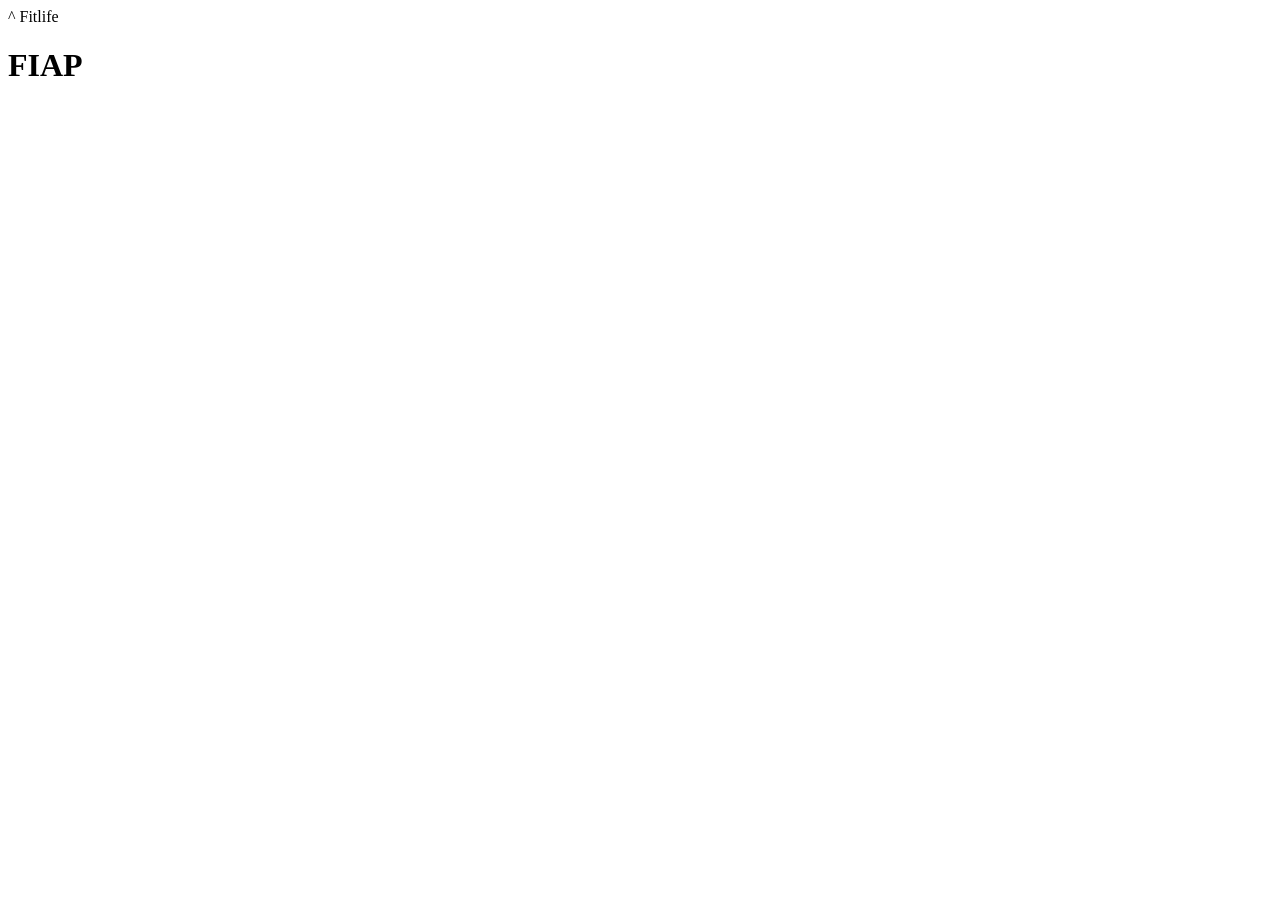
==== index.html @ 2eba8668 "primeiro commit" ====
<!DOCTYPE html>

<html lang="pt-BR"> 
    <head>
        <meta   charset="UTF-8" >^
        <meta name="viewport" content="width=device-width, initial-scale=1.0"

        <title> Fitlife </title>

    </head>
    <body>

        <h1> FIAP </h1>
    </body>



</html>
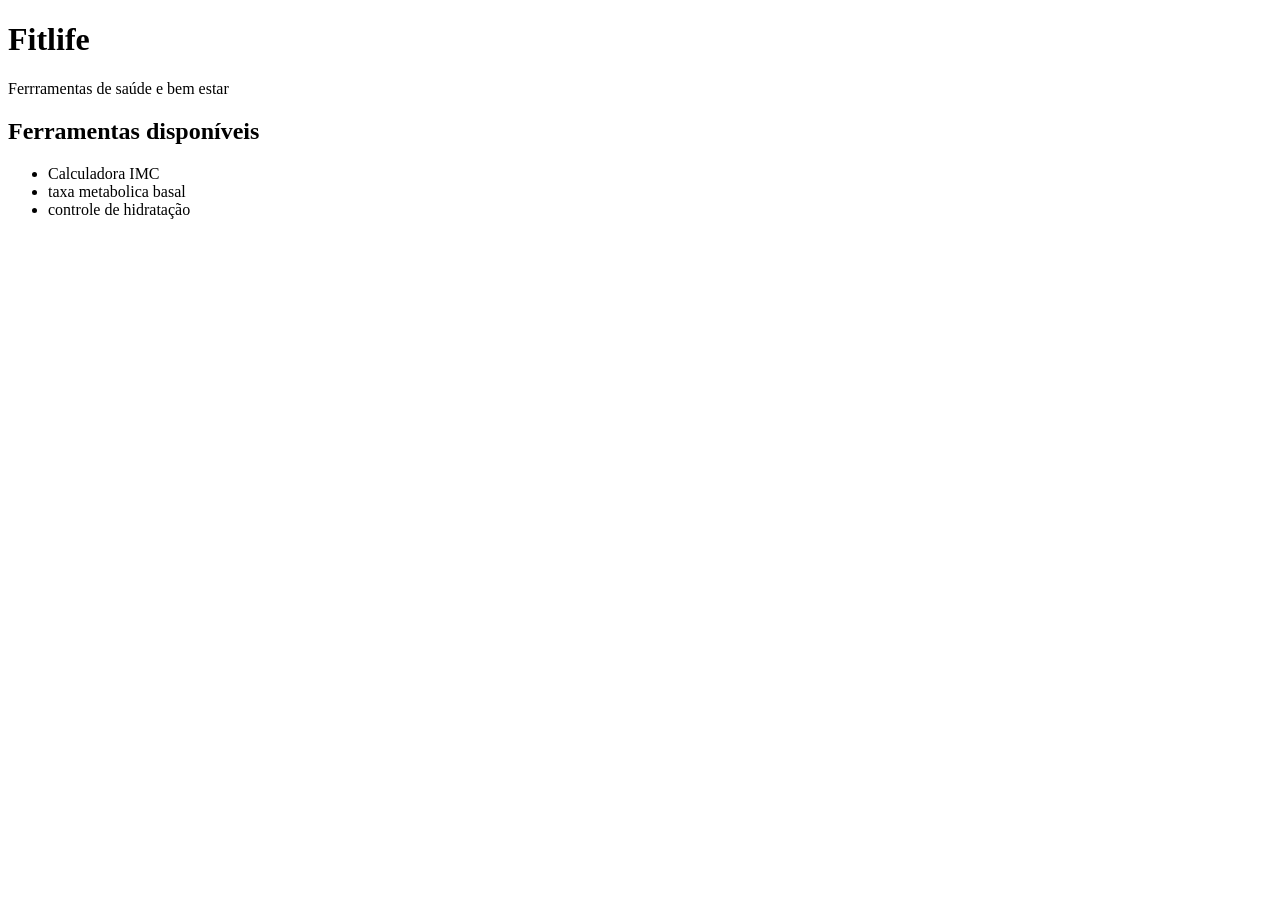
==== commit 50aae80f: "criado html multi pages" ====
--- a/index.html
+++ b/index.html
@@ -1,18 +1,21 @@
 <!DOCTYPE html>
+<html lang="pt-br">
+<head>
+    <meta charset="UTF-8">
+    <meta name="viewport" 
+    content="width=device-width, initial-scale=1.0">
+    <title>Fitlife</title>
+</head>
+<body>
+    <h1>Fitlife</h1>
 
-<html lang="pt-BR"> 
-    <head>
-        <meta   charset="UTF-8" >^
-        <meta name="viewport" content="width=device-width, initial-scale=1.0"
-
-        <title> Fitlife </title>
-
-    </head>
-    <body>
-
-        <h1> FIAP </h1>
-    </body>
-
-
+    <p>Ferrramentas de saúde e bem estar</p>
+    <h2>Ferramentas disponíveis</h2>
+    <ul>
+        <li>Calculadora IMC</li>
+        <li>taxa metabolica basal</li>
+        <li>controle de hidratação</li>
+        </ul>
+</body>
 
 </html>
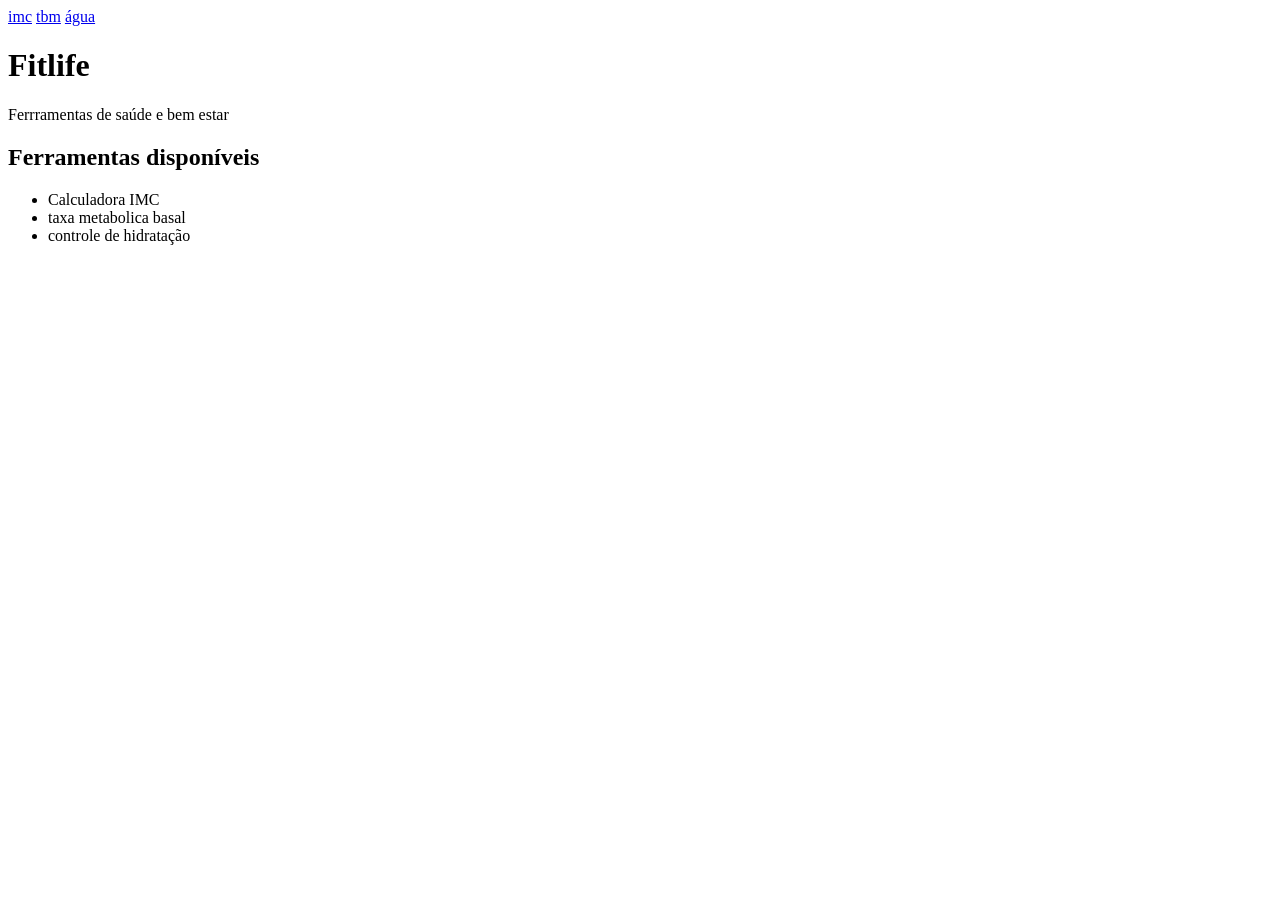
==== commit 2ca45f17: "adicionado conteudo nas paginas novas" ====
--- a/index.html
+++ b/index.html
@@ -7,6 +7,11 @@
     <title>Fitlife</title>
 </head>
 <body>
+    <a href="pages/imc.html">imc</a>
+    <a href="pages/tbm.html">tbm</a>
+    <a href="pages/water.html">água</a>
+
+
     <h1>Fitlife</h1>
 
     <p>Ferrramentas de saúde e bem estar</p>
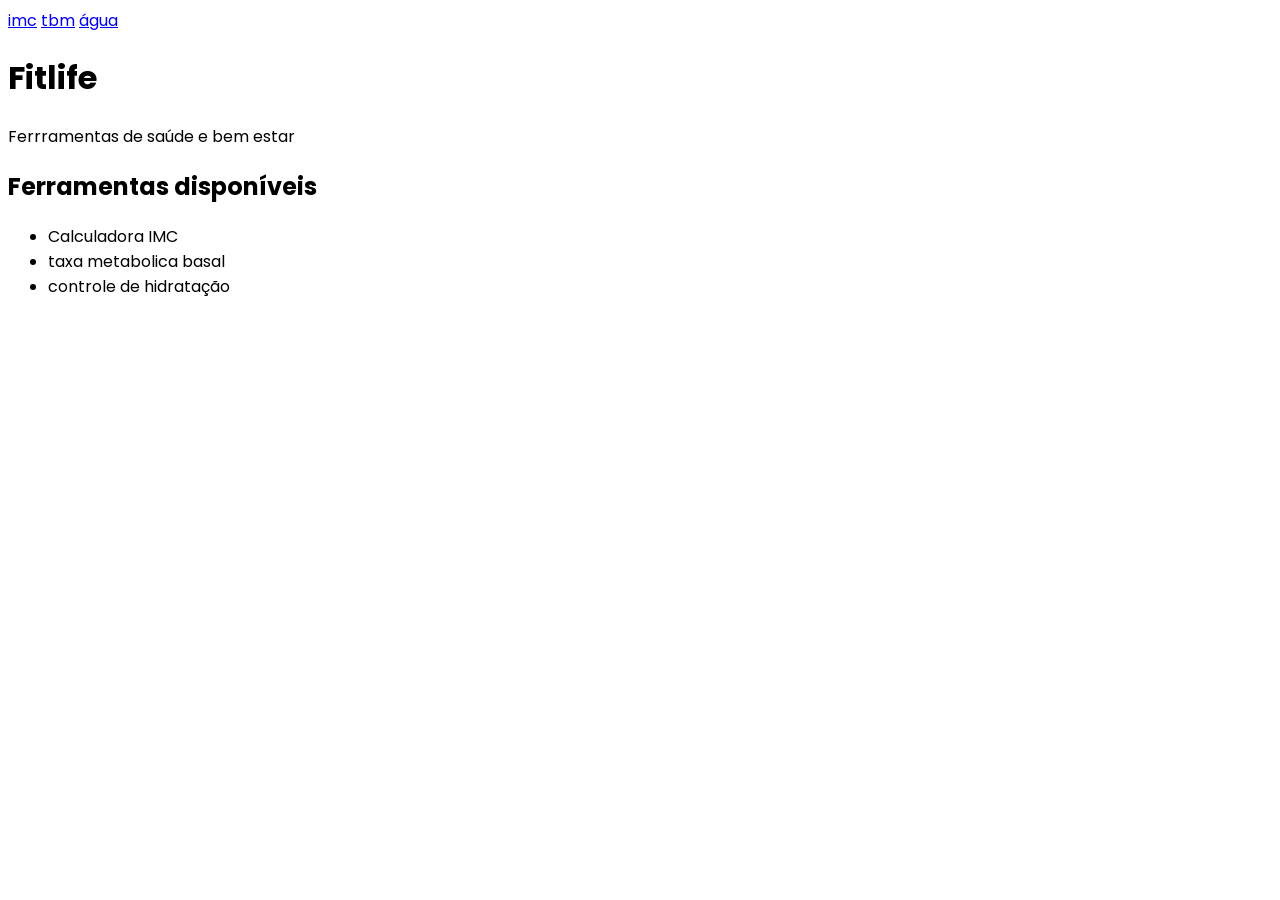
==== commit 5d87f876: "adicionado fontes no html" ====
--- a/index.html
+++ b/index.html
@@ -4,11 +4,15 @@
     <meta charset="UTF-8">
     <meta name="viewport" 
     content="width=device-width, initial-scale=1.0">
+    <link rel="preconnect" href="https://fonts.googleapis.com">
+    <link rel="preconnect" href="https://fonts.gstatic.com" crossorigin>
+    <link href="https://fonts.googleapis.com/css2?family=Poppins:ital,wght@0,100;0,200;0,300;0,400;0,500;0,600;0,700;0,800;0,900;1,100;1,200;1,300;1,400;1,500;1,600;1,700;1,800;1,900&display=swap" rel="stylesheet">
+
     <title>Fitlife</title>
 </head>
-<body>
+<body style="font-family: poppins">  
     <a href="pages/imc.html">imc</a>
-    <a href="pages/tbm.html">tbm</a>
+    <a href="pages/tmb.html">tbm</a>
     <a href="pages/water.html">água</a>
 
 
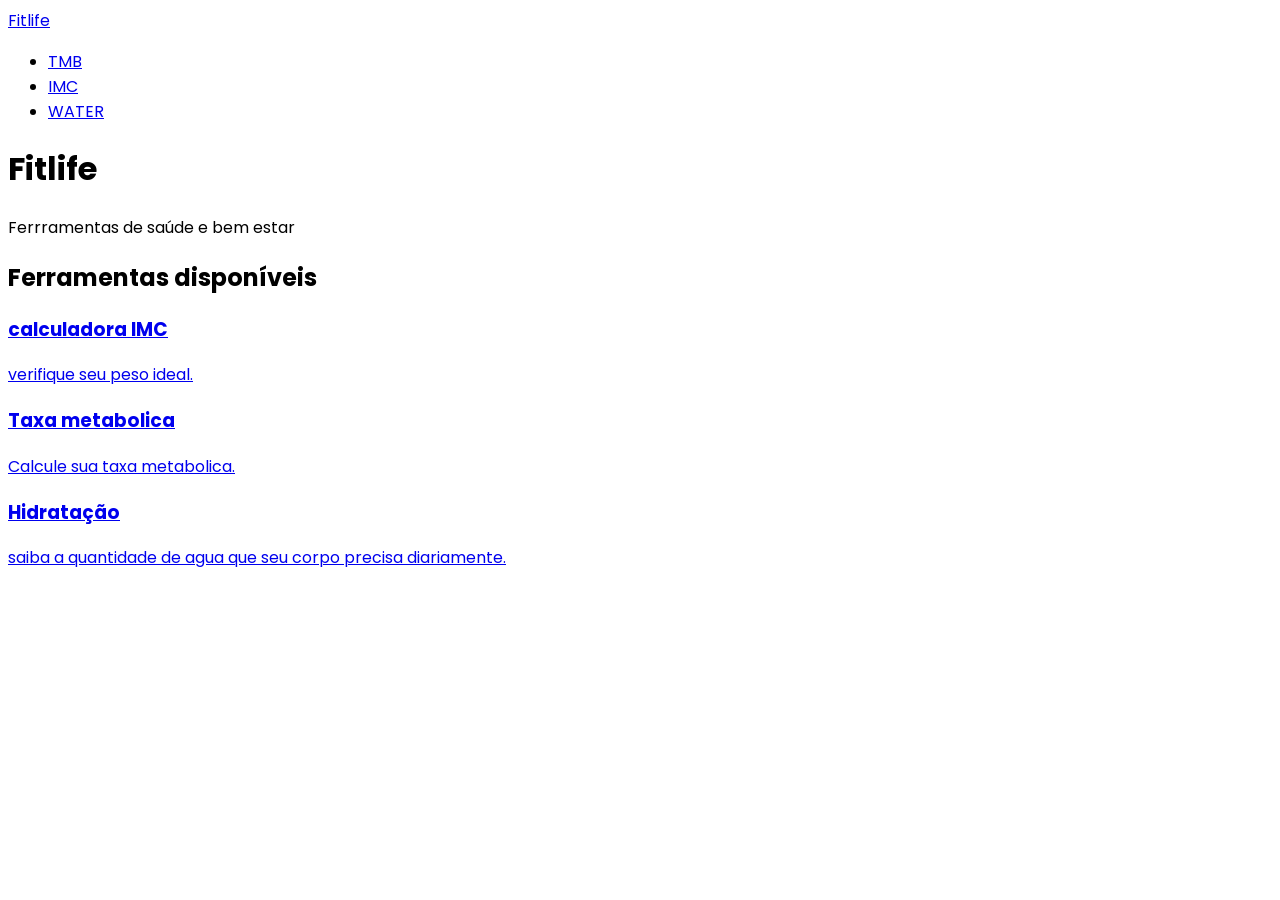
==== commit 6dacbc23: "HTML semantico no projeto" ====
--- a/index.html
+++ b/index.html
@@ -11,20 +11,55 @@
     <title>Fitlife</title>
 </head>
 <body style="font-family: poppins">  
-    <a href="pages/imc.html">imc</a>
-    <a href="pages/tmb.html">tbm</a>
-    <a href="pages/water.html">água</a>
+    <nav>
+
+        <a href="index.html">Fitlife</a>
+
+        <ul>
+            <li><a href="pages/tmb.html">TMB</a></li>
+            <li><a href="pages/imc.html">IMC</a></li>
+            <li><a href="pages/water.html">WATER</a></li>
+            
+        </ul>
+
+    </nav>
+
+    <header>
+    
+    <h1>Fitlife</h1>
+    <p>Ferrramentas de saúde e bem estar</p>
+
+    </header>
 
 
-    <h1>Fitlife</h1>
+    <main>
 
-    <p>Ferrramentas de saúde e bem estar</p>
-    <h2>Ferramentas disponíveis</h2>
-    <ul>
-        <li>Calculadora IMC</li>
-        <li>taxa metabolica basal</li>
-        <li>controle de hidratação</li>
-        </ul>
+        
+
+        <section>
+            <h2>Ferramentas disponíveis</h2>
+
+            <a href="pages/imc.html">
+                <h3>calculadora IMC</h3>
+                <p>verifique seu peso ideal.</p>
+            </a>
+
+            <a href="pages/tmb.html"> 
+
+                <h3>Taxa metabolica</h3>
+                <p>Calcule sua taxa metabolica.</p>
+            </a>
+
+            <a href="pages/water.html">
+
+                <h3>Hidratação</h3>
+                <p>saiba a quantidade de agua que seu corpo precisa diariamente.</p>
+            </a>
+
+        </section>
+
+    </main>
+    
 </body>
 
 </html>
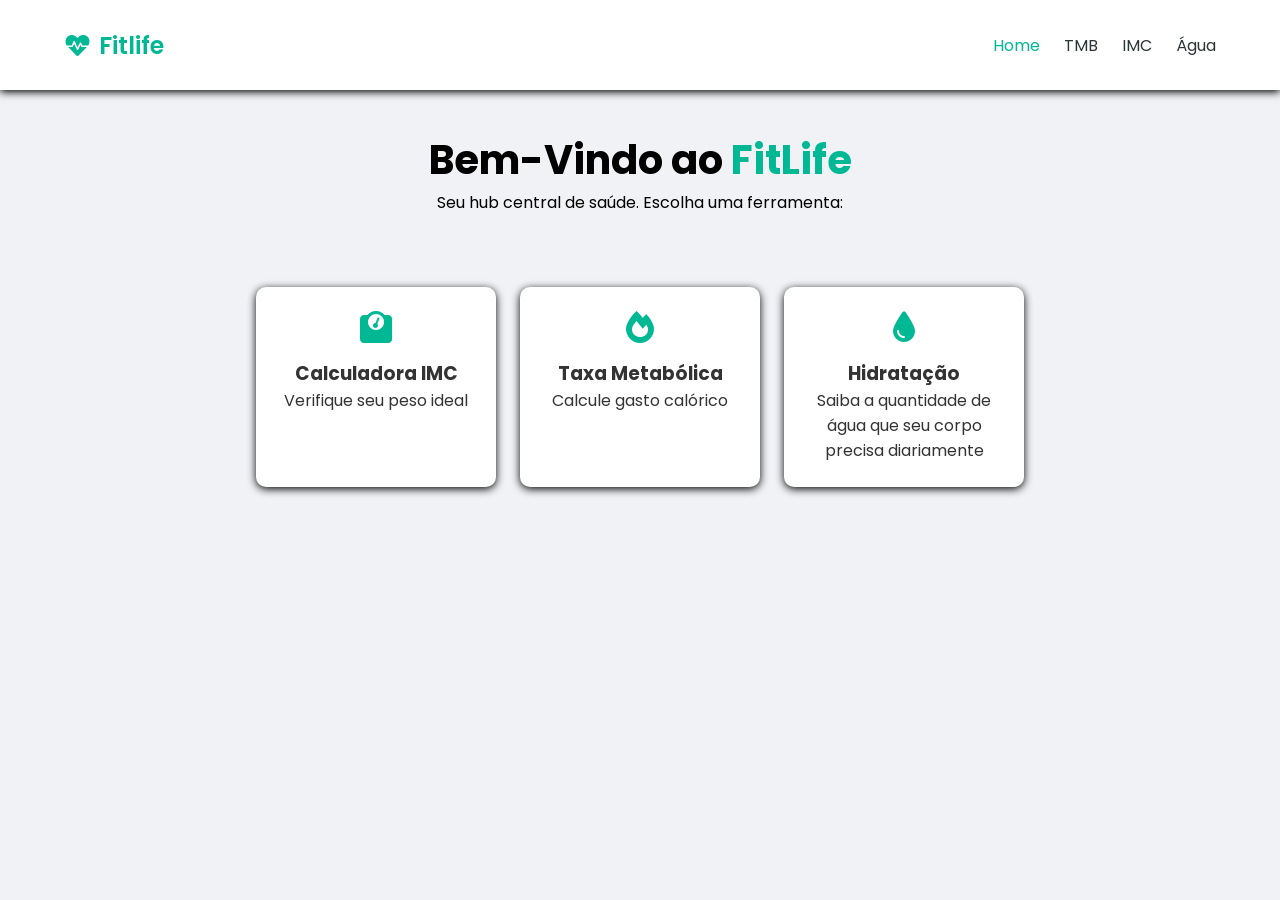
==== commit 175f6297: "css" ====
--- a/index.html
+++ b/index.html
@@ -1,65 +1,60 @@
-<!DOCTYPE html>
-<html lang="pt-br">
-<head>
-    <meta charset="UTF-8">
-    <meta name="viewport" 
-    content="width=device-width, initial-scale=1.0">
-    <link rel="preconnect" href="https://fonts.googleapis.com">
-    <link rel="preconnect" href="https://fonts.gstatic.com" crossorigin>
-    <link href="https://fonts.googleapis.com/css2?family=Poppins:ital,wght@0,100;0,200;0,300;0,400;0,500;0,600;0,700;0,800;0,900;1,100;1,200;1,300;1,400;1,500;1,600;1,700;1,800;1,900&display=swap" rel="stylesheet">
-
-    <title>Fitlife</title>
-</head>
-<body style="font-family: poppins">  
-    <nav>
-
-        <a href="index.html">Fitlife</a>
-
-        <ul>
-            <li><a href="pages/tmb.html">TMB</a></li>
-            <li><a href="pages/imc.html">IMC</a></li>
-            <li><a href="pages/water.html">WATER</a></li>
-            
-        </ul>
-
-    </nav>
-
-    <header>
-    
-    <h1>Fitlife</h1>
-    <p>Ferrramentas de saúde e bem estar</p>
-
-    </header>
-
-
-    <main>
-
-        
-
-        <section>
-            <h2>Ferramentas disponíveis</h2>
-
-            <a href="pages/imc.html">
-                <h3>calculadora IMC</h3>
-                <p>verifique seu peso ideal.</p>
-            </a>
-
-            <a href="pages/tmb.html"> 
-
-                <h3>Taxa metabolica</h3>
-                <p>Calcule sua taxa metabolica.</p>
-            </a>
-
-            <a href="pages/water.html">
-
-                <h3>Hidratação</h3>
-                <p>saiba a quantidade de agua que seu corpo precisa diariamente.</p>
-            </a>
-
-        </section>
-
-    </main>
-    
-</body>
-
+<!DOCTYPE html>
+<html lang="pt-br">
+
+<head>
+    <meta charset="UTF-8">
+    <meta name="viewport" content="width=device-width, initial-scale=1.0">
+    <title>FitLife</title>
+    <link rel="preconnect" href="https://fonts.googleapis.com">
+    <link rel="preconnect" href="https://fonts.gstatic.com" crossorigin>
+    <link href="https://fonts.googleapis.com/css2?family=Poppins:ital,wght@0,100;0,200;0,300;0,400;0,500;0,600;0,700;0,800;0,900;1,100;1,200;1,300;1,400;1,500;1,600;1,700;1,800;1,900&display=swap" rel="stylesheet">
+    <link rel="stylesheet" href="css/style.css">
+    <link rel="stylesheet" href="https://cdnjs.cloudflare.com/ajax/libs/font-awesome/6.0.0/css/all.min.css" />    
+</head>
+
+
+
+<body>
+
+    <nav>
+        <a class="logo" href="../index.html">
+            <i class="fas fa-heartbeat"></i>
+        Fitlife</a>
+        <ul class="nav-links">
+            <li><a class="nav-link" id="nav-active" href="index.html">Home</a></li>
+            <li><a class="nav-link" href="pages/tmb.html">TMB</a></li>
+            <li><a class="nav-link" href="pages/imc.html">IMC</a></li>
+            <li><a class="nav-link" href="pages/water.html">Água</a></li>
+        </ul>
+    </nav>
+
+    <header class="header-container">
+        <h1 class="titulo">Bem-Vindo ao <span>FitLife</span></h1>
+        <p>Seu hub central de saúde. Escolha uma ferramenta: </p>
+    </header>
+
+    <main>        
+        <section class="cards-section">
+
+            <a class="feature-card" href="pages/imc.html">
+                <i class="fas fa-weight"></i>
+                <h3>Calculadora IMC</h3>
+                <p>Verifique seu peso ideal</p>
+            </a>
+
+            <a class="feature-card" href="pages/tmb.html">
+                <i class="fas fa-fire"></i>
+                <h3>Taxa Metabólica</h3>
+                <p>Calcule gasto calórico</p>
+            </a>
+
+            <a class="feature-card" href="pages/water.html">
+                <i class="fas fa-tint"></i>
+                <h3>Hidratação</h3>
+                <p>Saiba a quantidade de água que seu corpo precisa diariamente</p>
+            </a>
+        </section>
+    </main>
+</body>
+
 </html>
--- a/css/style.css
+++ b/css/style.css
@@ -0,0 +1,203 @@
+:root {
+  --primary-color: #00b894;
+  --primary-dark: #019477;
+  --secondary-color: #2d3436;
+  --background-color: #f0f2f5;
+  --card-color: #ffffff;
+  --text-color: #333333;
+  --muted-color: #636e72;
+  --danger-color: #d63031;
+  --water-color: #0984e3;
+  --border-color: #dfe6e9;
+
+  --shadow-md: box-shadow: 0px 2px 8px rgba(0, 0, 0, 0.5);
+  --result-box: #e8f8f5;
+}
+
+*{
+    margin: 0;
+    padding: 0;
+    box-sizing: border-box;
+}
+
+body{
+    font-family: Poppins;
+    background-color: var(--background-color);
+}
+
+nav{
+    display: flex;
+    justify-content: space-between;
+    align-items: center;
+
+    background-color: var(--card-color);
+    padding: 0 5%;
+    height: 10vh;
+    box-shadow:0px 2px 8px rgba(0, 0, 0, 1);
+}
+
+.logo{
+    display: flex;
+    align-items: center;
+
+    gap: 0.5rem;
+
+    font-size: 1.5rem;
+    color:var(--primary-color);
+    text-decoration: none;
+    font-weight: 600;
+}
+
+.nav-links{
+    display: flex;
+    list-style: none;
+    gap: 1.5rem;
+}
+.nav-link{
+    text-decoration: none;
+    color: var(--secondary-color);
+    font-size: 1rem;
+}
+.nav-link:hover{
+    color:var(--primary-color);
+}
+
+#nav-active{
+    border-bottom: 3px var(--primary-color);
+    color:var(--primary-color);
+}
+
+.header-container{
+    text-align: center;
+    padding: 2.5rem 0;
+}
+
+.header-container h1{
+    font-size: 2.5rem;
+}
+
+.header-container span{
+    color:var(--primary-color);
+}
+
+main {
+    width: 80%;
+    margin: 0 auto;
+
+    padding: 2rem 0;
+}
+
+.cards-section{
+    text-align: center;
+    
+
+    display: flex;
+    justify-content: center;
+    flex-wrap: wrap;
+    gap: 1.5rem;
+}
+
+.feature-card{
+    background-color: var(--card-color);
+    color: var(--text-color);
+    padding: 1.5rem;
+    border-radius: 10px;
+    text-align: center;
+    text-decoration: none;
+    box-shadow: 0px 2px 8px rgba(0, 0, 0, 1);
+    width: 15rem;
+}
+
+.feature-card:hover{
+    border: 2px solid var(--primary-color);
+}
+
+.feature-card i{
+    font-size: 2rem;
+    color:var(--primary-color);
+    margin-bottom: 1rem;
+}
+.tool-container{
+    display: flex;
+    flex-direction: column;
+    gap: 1rem;
+
+    width: 100%;
+    padding: 2rem;
+
+    background-color: var(--card-color);
+    border-radius: 10px;
+    box-shadow: 0px 2px 8px rgba(0, 0, 0, 1);
+
+}
+.tool-container-title{
+    text-align: center;
+}
+.tool-container-title h2{
+    color: var(--secondary-color);
+    font-size: 1.8rem;
+}
+.tool-container form{
+    display: flex;
+    flex-direction: column;
+    gap: 1rem;
+}
+.form-group{
+    display: flex;
+    flex-direction: column;
+    gap: 0.5rem;
+}
+.form-group label{
+    font-weight: 600;
+    color: var(--secondary-color);
+}
+.form-group select{
+    padding: 0.8rem;
+    border: 2px solid var(--border-color);
+    border-radius: 5px;
+    font-size: 1rem;
+    font-family: inherit;
+}
+.form-group input{
+    padding: 0.8rem;
+    border: 2px solid var(--border-color);
+    border-radius: 5px;
+    font-size: 1rem;
+    font-family: inherit;
+}
+.form-group input:focus{
+    outline: none;
+    border-color: var(--primary-color);
+}
+
+.action-btn{
+    padding: 0.8rem 1rem;
+    background-color: var(--primary-color);
+    color: var(--card-color);
+    border: none;
+    border-radius: 5px;
+    font-size: 1rem;
+    font-weight: 600;
+    font-family: inherit;
+    cursor: pointer;
+    text-decoration: none;
+    text-align: center;
+    transition: 0.3s;
+}
+.action-btn:hover{
+    background-color: var(--primary-dark);
+}
+.btn-back{
+    background-color: var(--muted-color);
+}
+.btn-back:hover{
+    background-color: var(--secondary-color);
+}
+
+.result-box{
+    background-color: var(--result-box);
+    padding: 1.25rem;
+    border-radius: 10px;
+    text-align: center;
+
+} 
